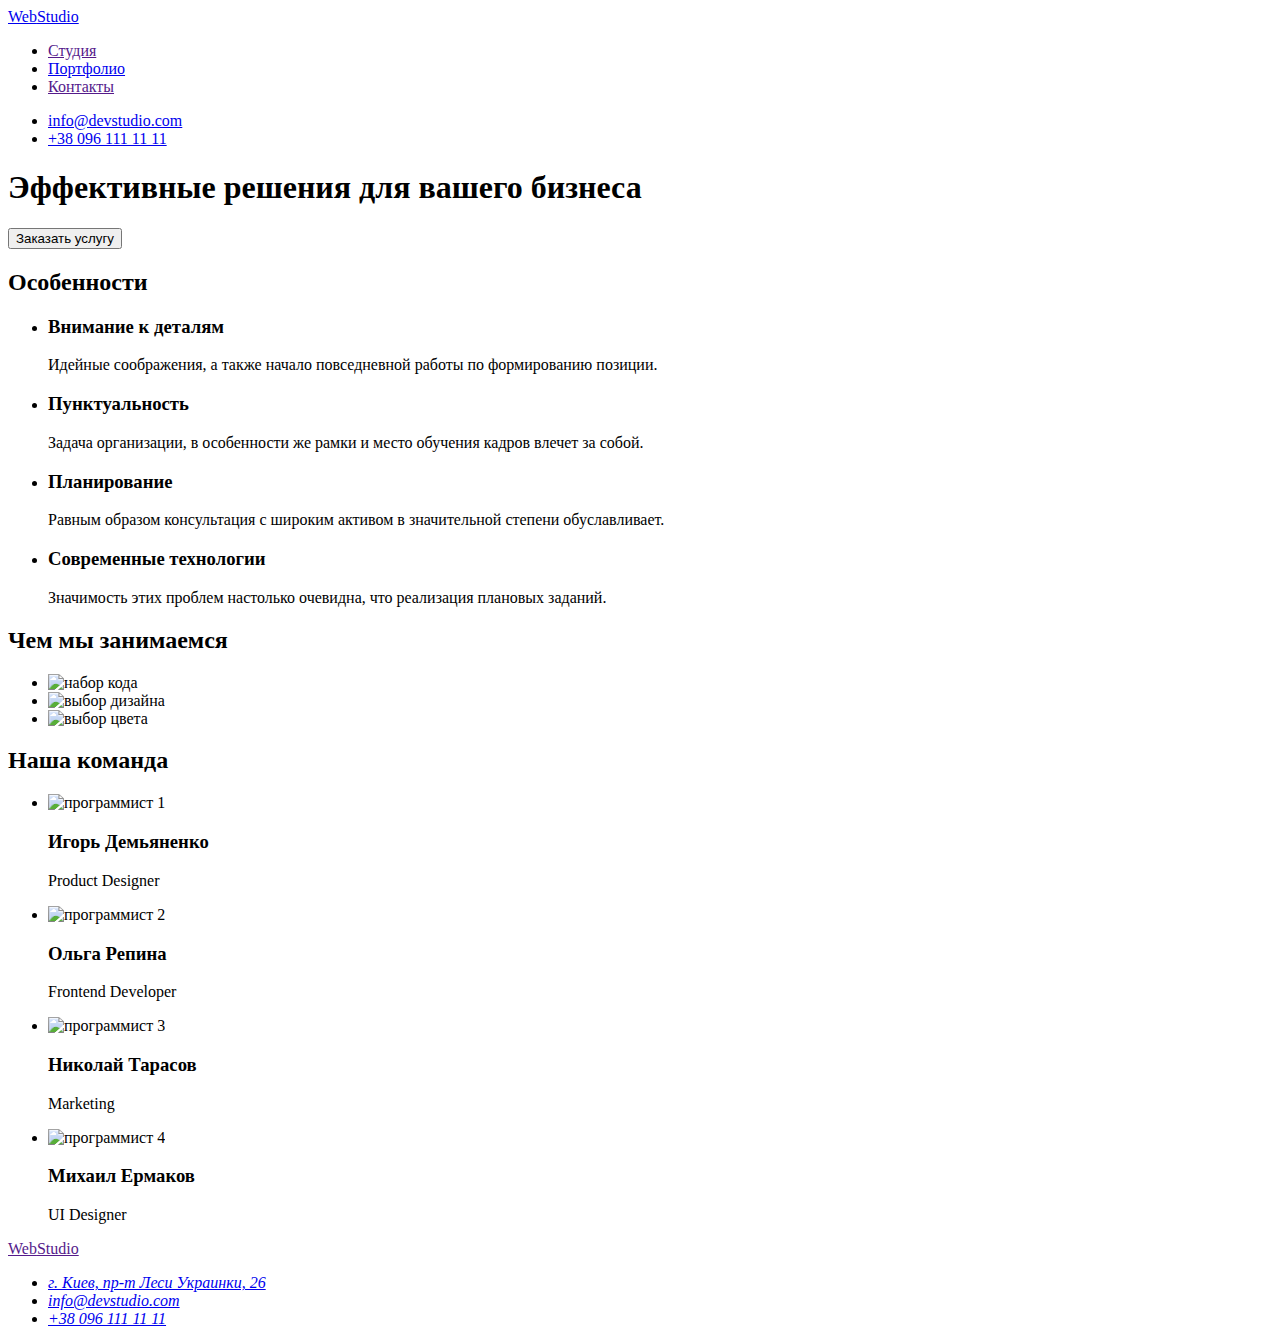
==== index.html @ 96c44c6c "start-hw3" ====
<!DOCTYPE html>
<html lang="ru">

<head>
    <meta charset="UTF-8" />
    <meta http-equiv="X-UA-Compatible" content="IE=edge" />
    <meta name="viewport" content="width=, initial-scale=1.0" />
    <title>Document</title>
    <link rel="preconnect" href="https://fonts.googleapis.com">
    <link rel="preconnect" href="https://fonts.gstatic.com" crossorigin>
    <link
        href="https://fonts.googleapis.com/css2?family=Raleway:wght@700&family=Roboto:wght@400;500;700;900&display=swap"
        rel="stylesheet" />
    <link rel="stylesheet" href="./css/style.css" />
</head>

<body>
    <header class="header">
        <nav class="header-navigation">
            <a lang="en" class="link header-logo" href="./index.html">Web<span class="logo">Studio</span></a>

            <ul class="list header-list">
                <li class="heder-item"><a class="link header-link" href="">Студия</a></li>
                <li class="heder-item"><a class="link header-link" href="./portfolio.html">Портфолио</a></li>
                <li class="heder-item"><a class="link header-link" href="">Контакты</a></li>
            </ul>
        </nav>
        <ul class="list header-list">
            <li><a class="link header-mail" href="mailto:info@devstudio.com">info@devstudio.com</a></li>
            <li><a class="link header-tel" href="tel:+380961111111">+38 096 111 11 11</a></li>
        </ul>
    </header>
    <main>
        <section class="hero">
            <h1 class="hero-title">Эффективные решения для вашего бизнеса</h1>
            <button class="hero-btn" type="button">Заказать услугу</button>
        </section>
        <section>
            <h2 class="after-title">Особенности</h2>
            <ul class="list">
                <li>
                    <h3 class="after-title-text">Внимание к деталям</h3>
                    <p class="about-text">Идейные соображения, а также начало повседневной работы по формированию
                        позиции.</p>
                </li>
                <li>
                    <h3 class="after-title-text">Пунктуальность</h3>
                    <p class="about-text">Задача организации, в особенности же рамки и место обучения кадров влечет за
                        собой.</p>
                </li>
                <li>
                    <h3 class="after-title-text">Планирование</h3>
                    <p class="about-text">Равным образом консультация с широким активом в значительной степени
                        обуславливает.</p>
                </li>
                <li>
                    <h3 class="after-title-text">Современные технологии</h3>
                    <p class="about-text">Значимость этих проблем настолько очевидна, что реализация плановых заданий.
                    </p>
                </li>
            </ul>
        </section>
        <section>
            <h2 class="about">Чем мы занимаемся</h2>
            <ul class="list">
                <li>
                    <img src="./images/box1.jpg.jpg.jpg" alt="набор кода" width="370" height="294" />
                </li>
                <li>
                    <img src="./images/box2.jpg.jpg.jpg" alt="выбор дизайна" width="370" height="294" />
                </li>
                <li>
                    <img src="./images/box3.jpg.jpg.jpg" alt="выбор цвета" width="370" height="294" />
                </li>
            </ul>
        </section>
        <section class="team">
            <h2 class="about-team">Наша команда</h2>
            <ul class="list">
                <li class="text-item">
                    <img src="./images/igor.jpg.jpg.jpg" alt="программист 1" width="270" height="260">
                    <h3 class="team-name">Игорь Демьяненко</h3>
                    <p lang="en" class="about-proffesion">Product Designer</p>
                </li>
                <li class="text-item">
                    <img src="./images/olga.jpg.jpg.jpg" alt="программист 2" width="270" height="260">
                    <h3 class="team-name">Ольга Репина</h3>
                    <p lang="en" class="about-proffesion">Frontend Developer</p>
                </li>
                <li class="text-item">
                    <img src="./images/nik,jpg.jpg.jpg" alt="программист 3" width="270" height="260">
                    <h3 class="team-name">Николай Тарасов</h3>
                    <p lang="en" class="about-proffesion">Marketing</p>
                </li>
                <li class="text-item">
                    <img src="./images/mih,jpg.jpg.jpg" alt="программист 4" width="270" height="260">
                    <h3 class="team-name">Михаил Ермаков</h3>
                    <p lang="en" class="about-proffesion">UI Designer</p>
                </li>
            </ul>
        </section>
    </main>
    <footer class="footer">
        <a lang="en" class="link header-logo" href="">Web<span class="footer-logo">Studio</span></a>
        <address>
            <ul class="list">
                <li>
                    <a class="link footer-adress" href="https://goo.gl/maps/NAtfoEQzkV2NYPrAA" target="_blank"
                        rel="noopener noreferrer">
                        г. Киев, пр-т Леси Украинки, 26</a>
                </li>
                <li><a class="link footer-item" href="mailto:info@devstudio.com">info@devstudio.com</a></li>
                <li><a class="link footer-item" href="tel:+380961111111">+38 096 111 11 11</a></li>
            </ul>
        </address>
    </footer>
</body>

</html>
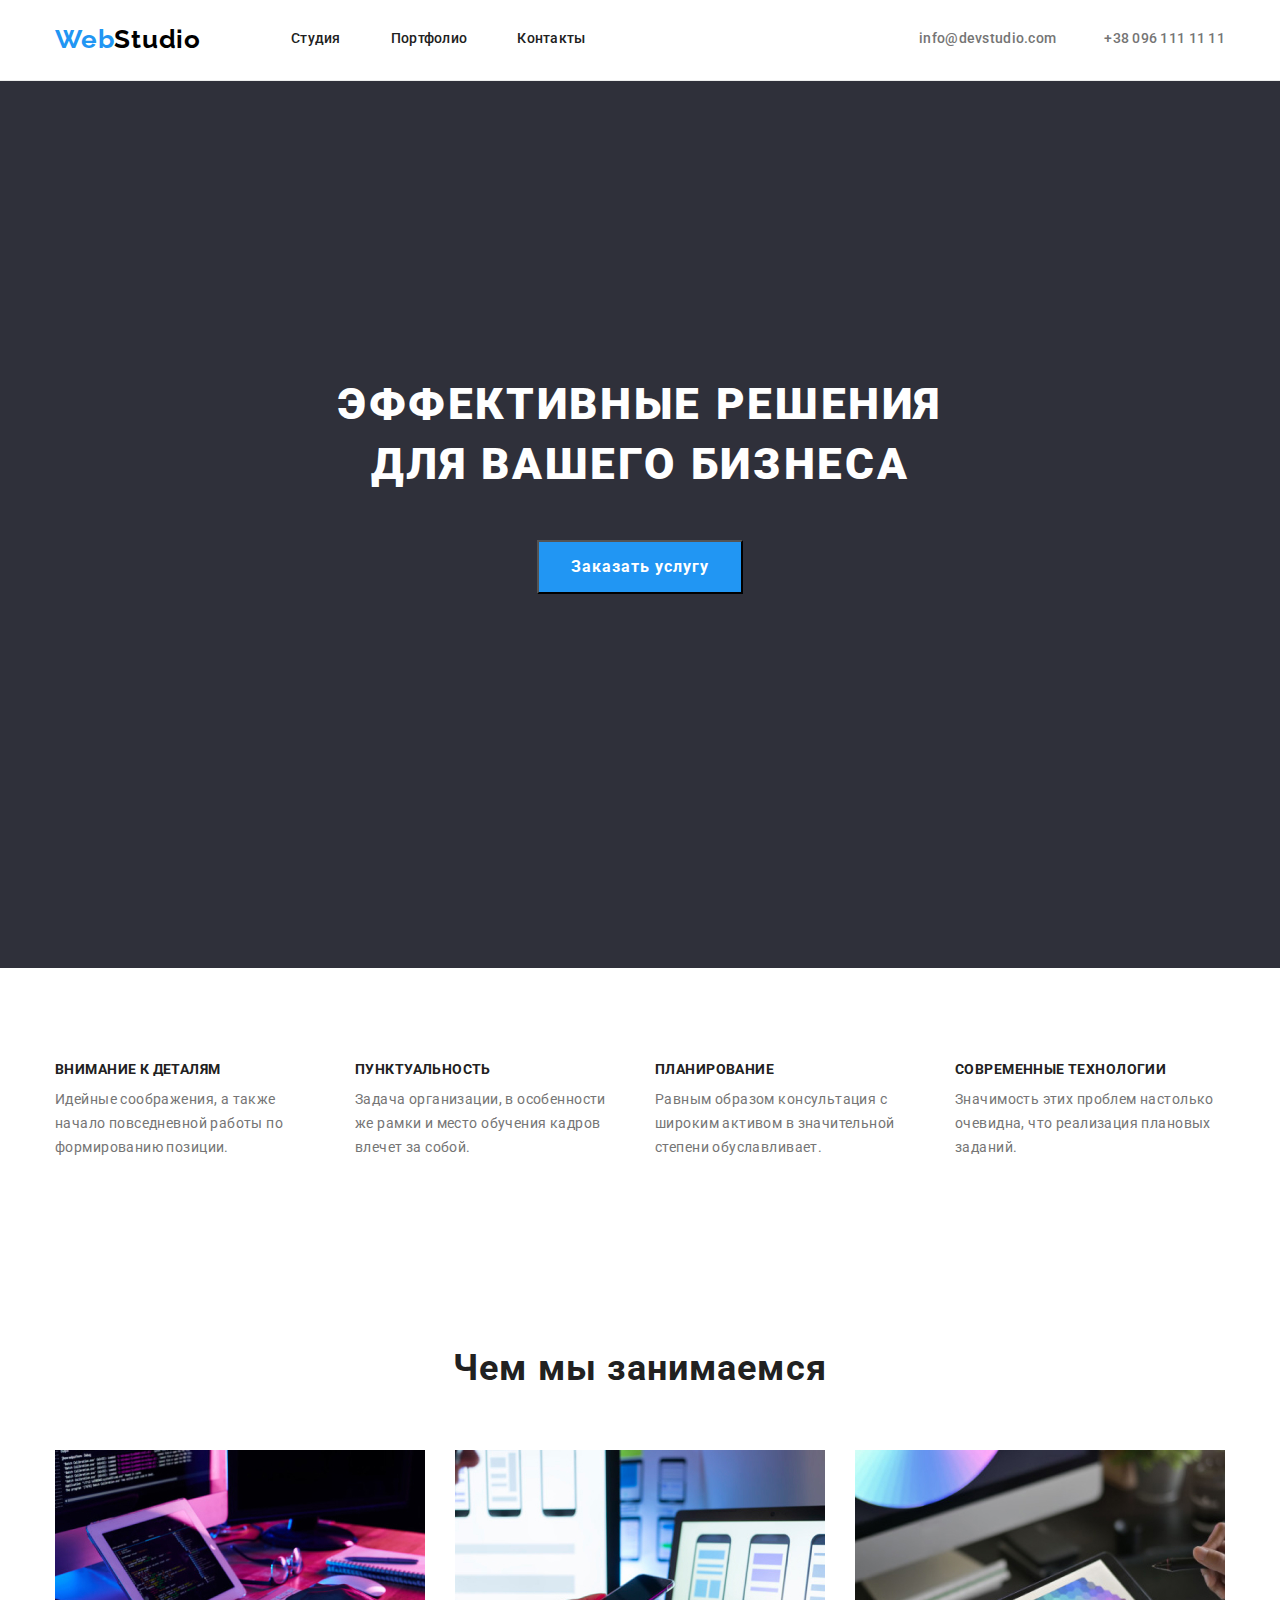
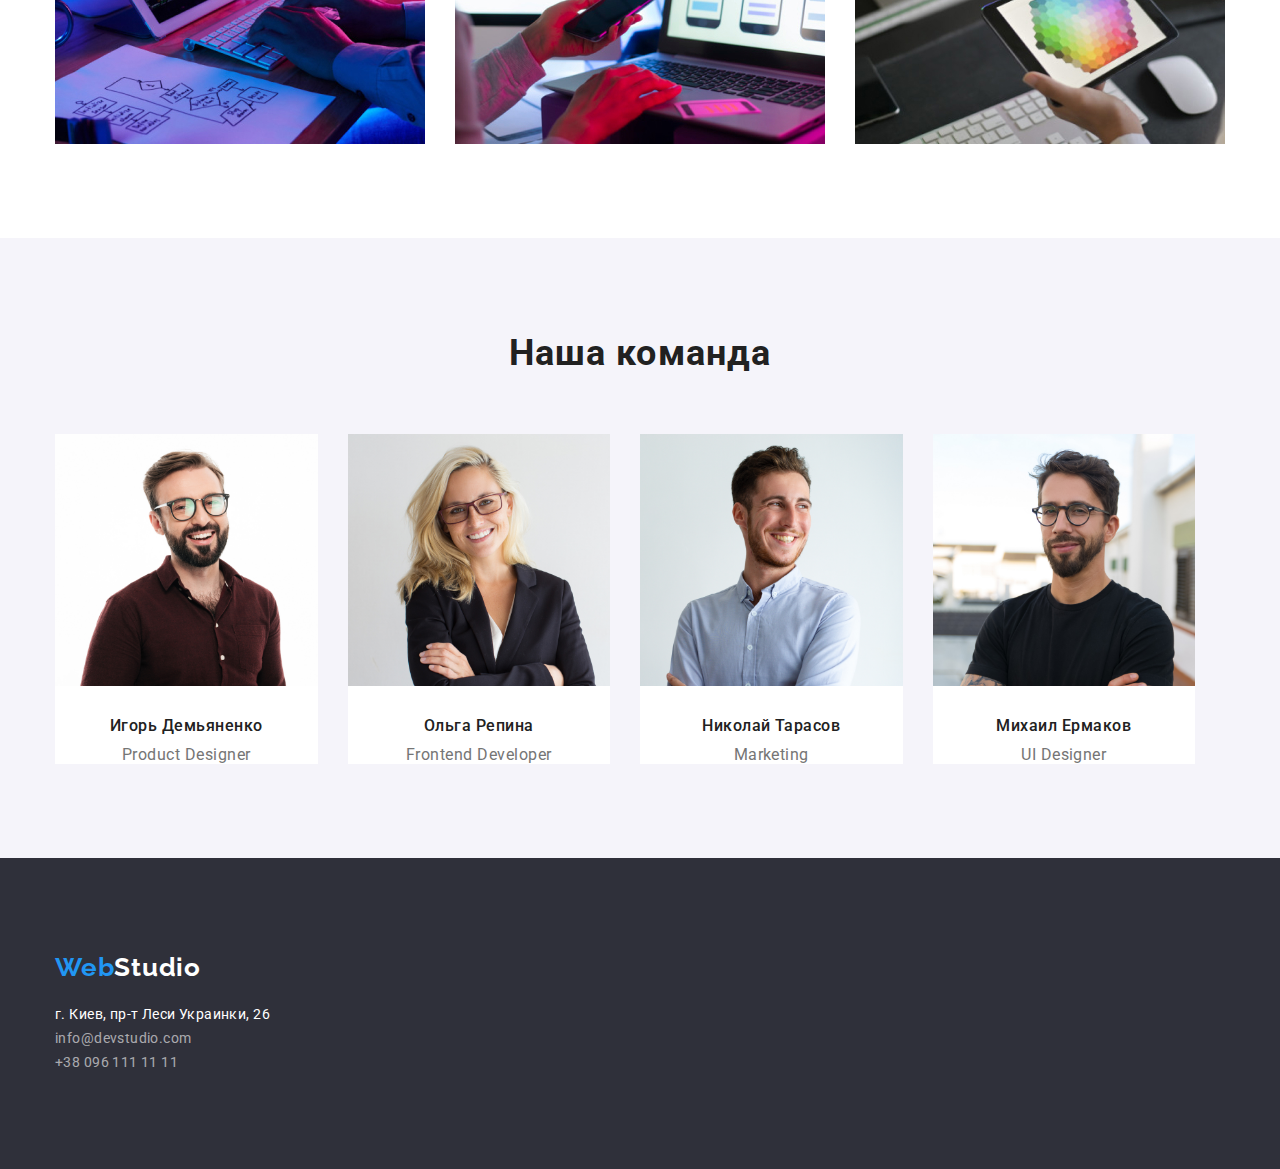
==== commit 7d272d9d: "hw-3" ====
--- a/index.html
+++ b/index.html
@@ -6,77 +6,96 @@
     <meta http-equiv="X-UA-Compatible" content="IE=edge" />
     <meta name="viewport" content="width=, initial-scale=1.0" />
     <title>Document</title>
-    <link rel="preconnect" href="https://fonts.googleapis.com">
+        <link rel="preconnect" href="https://fonts.googleapis.com">
     <link rel="preconnect" href="https://fonts.gstatic.com" crossorigin>
     <link
         href="https://fonts.googleapis.com/css2?family=Raleway:wght@700&family=Roboto:wght@400;500;700;900&display=swap"
         rel="stylesheet" />
+        <link rel="stylesheet" href="https://cdnjs.cloudflare.com/ajax/libs/modern-normalize/0.6.0/modern-normalize.min.css" />
     <link rel="stylesheet" href="./css/style.css" />
 </head>
 
 <body>
     <header class="header">
+        <div class="container header-container">
         <nav class="header-navigation">
             <a lang="en" class="link header-logo" href="./index.html">Web<span class="logo">Studio</span></a>
 
             <ul class="list header-list">
-                <li class="heder-item"><a class="link header-link" href="">Студия</a></li>
-                <li class="heder-item"><a class="link header-link" href="./portfolio.html">Портфолио</a></li>
-                <li class="heder-item"><a class="link header-link" href="">Контакты</a></li>
+                <li class="header-item"><a class="link header-link pre-header" href="">Студия</a></li>
+                <li class="header-item"><a class="link header-link pre-header" href="./portfolio.html">Портфолио</a></li>
+                <li class="header-item"><a class="link header-link pre-header" href="">Контакты</a></li>
             </ul>
         </nav>
+        <div class="header-connect">
         <ul class="list header-list">
             <li><a class="link header-mail" href="mailto:info@devstudio.com">info@devstudio.com</a></li>
             <li><a class="link header-tel" href="tel:+380961111111">+38 096 111 11 11</a></li>
         </ul>
+        </div>
+        </div>
     </header>
     <main>
         <section class="hero">
-            <h1 class="hero-title">Эффективные решения для вашего бизнеса</h1>
+            <div class="container">
+            <div class="section">
+            <h1 class="hero-title">Эффективные решения <br>для вашего бизнеса</h1>
             <button class="hero-btn" type="button">Заказать услугу</button>
+            </div>
+            </div>
         </section>
         <section>
+            <div class="container">
+            <div class="section">
             <h2 class="after-title">Особенности</h2>
-            <ul class="list">
-                <li>
+            <ul class="about-list list">
+                <li class="about-item">
                     <h3 class="after-title-text">Внимание к деталям</h3>
                     <p class="about-text">Идейные соображения, а также начало повседневной работы по формированию
                         позиции.</p>
                 </li>
-                <li>
+                <li class="about-item">
                     <h3 class="after-title-text">Пунктуальность</h3>
                     <p class="about-text">Задача организации, в особенности же рамки и место обучения кадров влечет за
                         собой.</p>
                 </li>
-                <li>
+                <li class="about-item">
                     <h3 class="after-title-text">Планирование</h3>
                     <p class="about-text">Равным образом консультация с широким активом в значительной степени
                         обуславливает.</p>
                 </li>
-                <li>
+                <li class="about-item">
                     <h3 class="after-title-text">Современные технологии</h3>
                     <p class="about-text">Значимость этих проблем настолько очевидна, что реализация плановых заданий.
                     </p>
                 </li>
             </ul>
+            </div>
+            </div>
         </section>
         <section>
+            <div class="container">
+            <div class="section">
             <h2 class="about">Чем мы занимаемся</h2>
-            <ul class="list">
-                <li>
+            <ul class="about-list list">
+                <li class="about-img">
                     <img src="./images/box1.jpg.jpg.jpg" alt="набор кода" width="370" height="294" />
                 </li>
-                <li>
+                <li class="about-img">
                     <img src="./images/box2.jpg.jpg.jpg" alt="выбор дизайна" width="370" height="294" />
                 </li>
-                <li>
+                <li class="about-img">
                     <img src="./images/box3.jpg.jpg.jpg" alt="выбор цвета" width="370" height="294" />
                 </li>
             </ul>
+            </div>
+            </div>
         </section>
         <section class="team">
+            <div class="container">
+            <div class="section">
             <h2 class="about-team">Наша команда</h2>
-            <ul class="list">
+            <ul class="about-list list">
                 <li class="text-item">
                     <img src="./images/igor.jpg.jpg.jpg" alt="программист 1" width="270" height="260">
                     <h3 class="team-name">Игорь Демьяненко</h3>
@@ -98,21 +117,27 @@
                     <p lang="en" class="about-proffesion">UI Designer</p>
                 </li>
             </ul>
-        </section>
+            </div>
+            </div>
+         </section>
     </main>
     <footer class="footer">
-        <a lang="en" class="link header-logo" href="">Web<span class="footer-logo">Studio</span></a>
-        <address>
-            <ul class="list">
-                <li>
-                    <a class="link footer-adress" href="https://goo.gl/maps/NAtfoEQzkV2NYPrAA" target="_blank"
-                        rel="noopener noreferrer">
-                        г. Киев, пр-т Леси Украинки, 26</a>
-                </li>
-                <li><a class="link footer-item" href="mailto:info@devstudio.com">info@devstudio.com</a></li>
-                <li><a class="link footer-item" href="tel:+380961111111">+38 096 111 11 11</a></li>
-            </ul>
-        </address>
+        <div class="container">
+            <div class="section">
+                <a lang="en" class="link header-logo" href="">Web<span class="footer-logo">Studio</span></a>
+                <address>
+                    <ul class="footer-list list">
+                        <li>
+                            <a class="link footer-adress" href="https://goo.gl/maps/NAtfoEQzkV2NYPrAA" target="_blank"
+                                rel="noopener noreferrer">
+                                г. Киев, пр-т Леси Украинки, 26</a>
+                        </li>
+                        <li><a class="link footer-item" href="mailto:info@devstudio.com">info@devstudio.com</a></li>
+                        <li><a class="link footer-item" href="tel:+380961111111">+38 096 111 11 11</a></li>
+                    </ul>
+                </address>
+            </div>
+        </div>
     </footer>
 </body>
 
--- a/css/style.css
+++ b/css/style.css
@@ -0,0 +1,408 @@
+:root {
+    --main-title-color: #ffffff;
+    --main-text-color: #757575;
+    --second-text-color: #212121;
+    --third-text-color: #ffffff;
+    --fourth-text-color: #2196F3;
+    --main-btn-color: #ffffff;
+    --second-btn-color: #212121;
+    --header-text-color: #212121;
+    --second-header-color: #757575;
+    --main-bg-color:#2F303A;
+    --second-bg-color: #F5F4FA;
+    --third-bg-color: #ffffff;
+    --fourht-bg-color: #2196f3;
+
+}
+
+p,h1,h2,h3,h4,h5,h6{
+  margin:0
+}
+
+ul{
+  margin: 0;
+  padding: 0;
+}
+
+img {
+    display: block;
+    max-width: 100%;
+    height: auto;
+}
+
+.container{
+  width: 1200px;
+  padding-left: 15px;
+  padding-right: 15px;
+  margin: 0 auto; 
+  }
+
+.section{
+  padding-top: 94px;
+  padding-bottom: 94px;
+}
+
+body {
+        font-family:"Roboto" ;
+        }
+
+.main-body-color{
+  color: var(--third-bg-color);
+}
+
+.list {
+    list-style: none;
+}
+
+.link {
+  text-decoration: none;  
+}
+
+/* -----------------------HEADER--------------------- */
+
+.header{
+font-weight: 500;
+font-size: 14px;
+line-height: 1.14;
+letter-spacing: 0.02em;
+padding-top: 24px;
+padding-bottom: 25px;
+border-bottom:  1px solid #ECECEC;
+}
+
+.header-logo{
+margin-right: 90px;
+}
+
+.header-list{
+  display: flex;
+}
+
+.header-navigation{
+  display: flex;
+  align-items: center;
+}
+
+.header-item:not(:last-child){
+margin-right: 50px;
+}
+
+.header-container{
+  display: flex;
+  align-items: center;
+}
+
+.header-link:hover,
+.header-link:focus,
+.current{
+  color: var(--fourth-text-color);
+}
+
+
+.header-connect{
+margin-left: auto;
+}
+
+.header-link.current {
+color: var(--fourth-text-color);
+}
+
+.header-link{
+color: var(--header-text-color);
+}
+
+.header-mail{
+color: var(--second-header-color);
+}
+
+.header-mail:hover,
+.header-mail:focus{
+color: var(--fourth-text-color);
+}
+
+.header-tel:hover,
+.header-tel:focus{
+  color: var(--fourth-text-color);
+}
+
+.header-tel{
+color: var(--second-header-color);
+}
+
+.header-tel{
+  margin-left: 48px;
+}
+
+.header-logo{
+font-family: Raleway, sans-serif;
+font-weight: 700;
+font-size: 26px;
+line-height: 1.19;
+/* identical to box height */
+letter-spacing: 0.03em;
+
+color: #2196F3;
+}
+
+.logo{
+font-family: Raleway, sans-serif;
+font-weight: 700;
+font-size: 26px;
+line-height: 1.19;
+/* identical to box height */
+letter-spacing: 0.03em;
+
+color: #000000;
+}
+
+/* -----------------------HERO--------------------- */
+
+.hero{
+  padding-top: 200px;
+  padding-bottom: 280px;
+  background-color: var(--main-bg-color);
+  background-size: 1600px;
+  text-align: center;
+}
+
+.hero-title{
+font-weight: 900;
+font-size: 44px;
+line-height: 1.36;
+text-align: center;
+letter-spacing: 0.06em;
+text-transform: uppercase;
+margin-bottom: 45px;
+color: var(--main-title-color);
+}
+
+.hero-btn{
+background-color: #2196F3;
+font-family: inherit;
+font-weight: bold;
+font-size: 16px;
+line-height: 1.88;
+display: flex;
+align-items: center;
+text-align: center;
+margin: auto;
+letter-spacing: 0.06em;
+cursor: pointer;
+padding: 10px 32px 10px 32px;
+
+color:var(--main-title-color);
+}
+
+/* -----------------------AFTER TITLE--------------------- */
+
+.after-title{
+  display:none;
+}
+
+.about-list{
+  display: flex;
+  align-items: center;
+}
+
+.about-item:not(:last-child){
+margin-right: 30px;
+}
+
+.after-title-text{
+font-size: 14px;
+line-height: 1.14;
+letter-spacing: 0.03em;
+text-transform: uppercase;
+display: flex;
+align-items: center;
+margin-bottom: 10px;
+color: var(--second-text-color);
+}
+
+.about-text{
+font-size: 14px;
+line-height: 1.71;
+/* or 171% */
+letter-spacing: 0.03em;
+max-width: 270px;
+
+color: var(--main-text-color);
+}
+
+/* -----------------------ABOUT--------------------- */
+
+.about{
+font-size: 36px;
+line-height: 1.17;
+text-align: center;
+letter-spacing: 0.03em;
+margin-bottom: 60px;
+color: var(--second-text-color);
+}
+
+.about-img:not(:last-child){
+margin-right: 30px;
+}
+
+/* -----------------------TEAM<--------------------- */
+
+.team{
+  background-color: var(--second-bg-color);
+  background-size: 1600px;
+}
+
+.about-team{
+font-size: 36px;
+line-height: 1.17;
+text-align: center;
+letter-spacing: 0.03em;
+margin-bottom: 60px;
+color: var(--second-text-color);
+}
+
+.text-item{
+  background-color: var(--third-bg-color);
+  margin-right: 30px;
+}
+
+.team-name{
+font-weight: 500;
+font-size: 16px;
+line-height: 19px;
+/* identical to box height */
+text-align: center;
+letter-spacing: 0.03em;
+margin-top: 30px;
+margin-bottom: 10px;
+color: var(--second-text-color);
+}
+
+.about-proffesion
+{
+font-size: 16px;
+line-height: 1.19;
+/* identical to box height */
+text-align: center;
+letter-spacing: 0.03em;
+
+color: var(--main-text-color);
+}
+
+.footer{
+  background-color: var(--main-bg-color);
+}
+
+.footer-logo{
+font-family: Raleway, sans-serif;
+font-style: normal;
+font-weight: 700;
+font-size: 26px;
+line-height: 1.19;
+/* identical to box height */
+letter-spacing: 0.03em;
+padding-top: 60px;
+padding-bottom: 161px;
+color:#ffffff;
+}
+
+.footer-list{
+  padding-top: 20px;
+  text-align: left;
+}
+
+.footer-item:hover,
+.footer-item:focus{
+  color: var(--fourth-text-color);
+}
+
+.footer-item{
+font-style: normal;
+font-weight: normal;
+font-size: 14px;
+line-height: 1.71;
+/* or 171% */
+letter-spacing: 0.03em;
+padding-bottom: 9px;
+color: rgba(255, 255, 255, 0.6);
+}
+
+.footer-adress{
+font-style: normal;
+font-weight: normal;
+font-size: 14px;
+line-height: 1.71;
+/* or 171% */
+letter-spacing: 0.03em;
+padding-bottom: 9px;
+color: var(--third-text-color);
+}
+
+/* -----------------------PORTFOLIO<--------------------- */
+
+.portfolio-btn:hover,
+.portfolio-btn:focus,
+.current{
+  color: var(--third-text-color);
+  background-color: var(--fourht-bg-color);
+}
+
+.filter-list{
+  margin-bottom: 34px;
+  display: flex;
+  justify-content: center;
+}
+
+.filter-item{
+  margin-left: 8px;
+}
+
+.portfolio-btn{
+background-color: var(--second-bg-color);
+font-family: inherit;
+font-weight: 500;
+font-size: 16px;
+line-height: 1.63;
+text-align: center;
+letter-spacing: 0.03em;
+cursor: pointer;
+color: var(--second-btn-color);
+border-radius: 4px;
+padding: 6px 22px;
+min-width: 73px;
+border: 2px solid transparent;
+}
+
+.filter-img{
+    display: flex;
+    flex-wrap: wrap;
+    margin-right: -30px;
+    margin-bottom: -30px;
+}
+
+.portfolio-item{
+background: var(--third-bg-color);
+  flex-basis: calc(100% / 3 - 30px);
+  margin-right: 30px;
+  margin-bottom: 30px;
+}
+
+.filter{
+  padding: 24px 20px 0px 20px;
+  }
+
+.after-img{
+font-size: 18px;
+line-height: 2.00;
+/* identical to box height, or 200% */
+letter-spacing: 0.06em;
+color: var(--second-text-color);
+}
+
+.about-img{
+font-size: 16px;
+line-height: 1.88;
+/* identical to box height, or 187% */
+letter-spacing: 0.03em;
+
+color: var(--main-text-color);
+}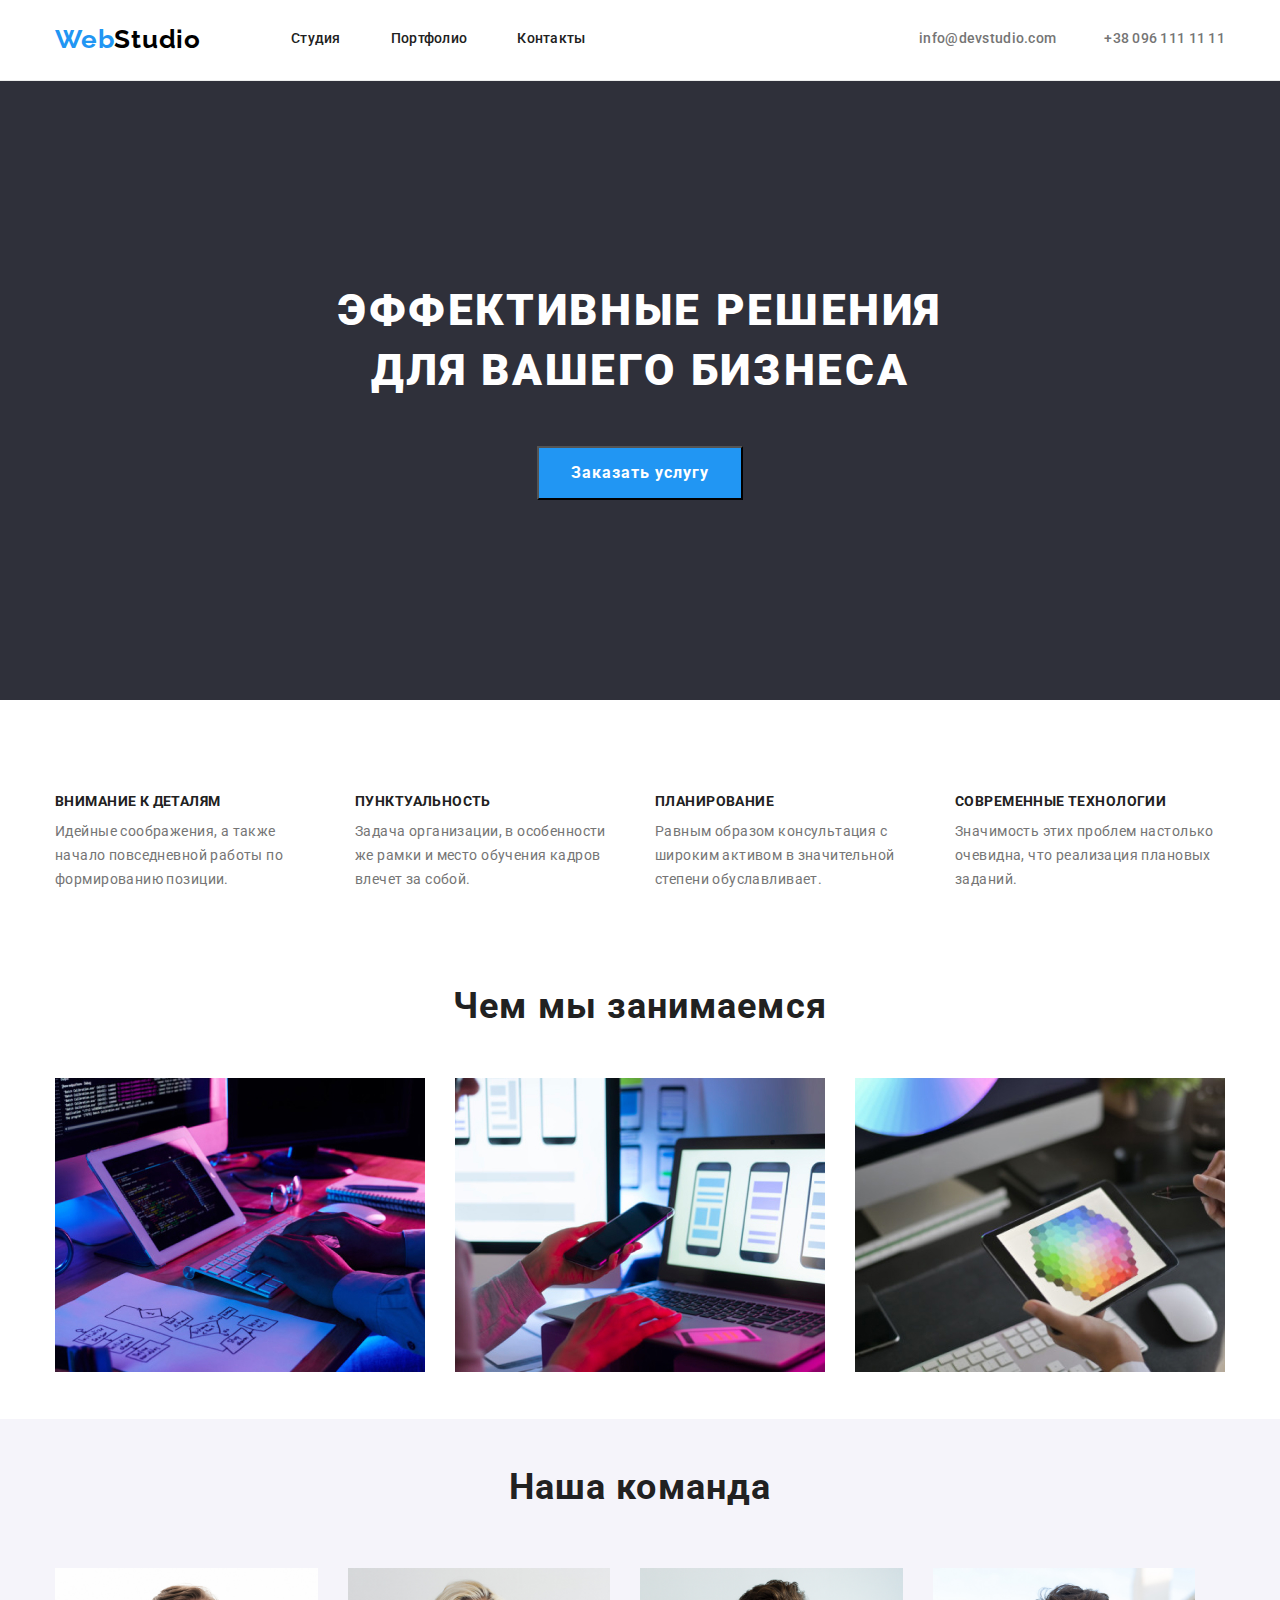
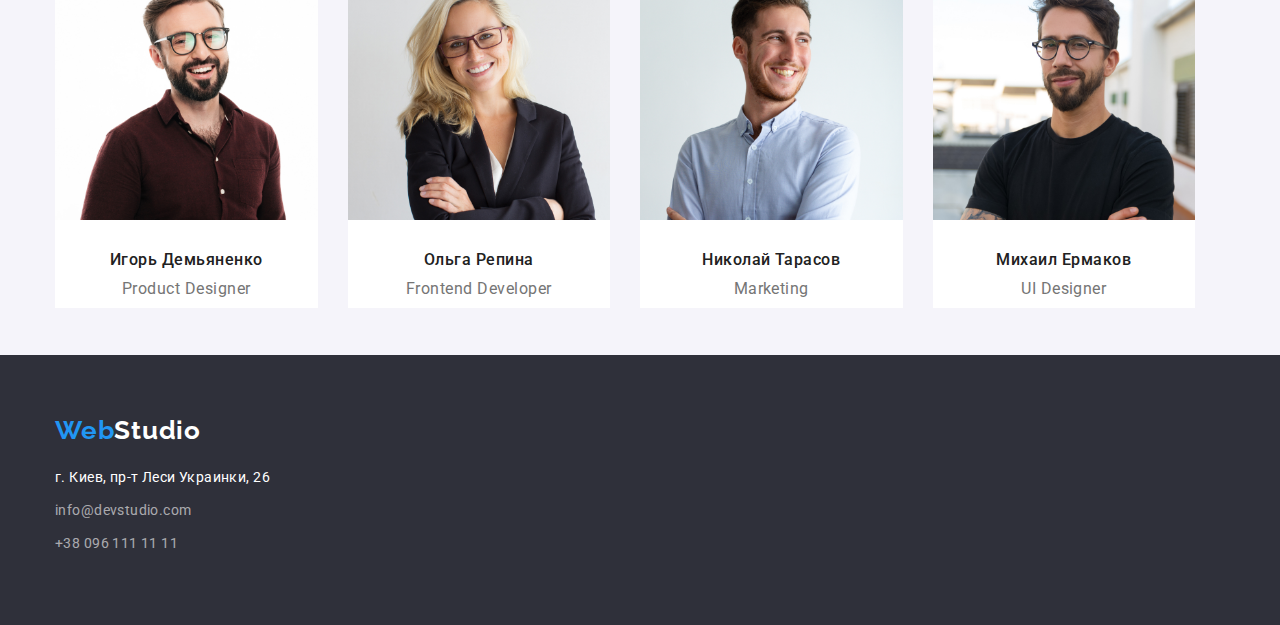
==== commit 3f0d9560: "hw-3-correction" ====
--- a/index.html
+++ b/index.html
@@ -37,16 +37,13 @@
     </header>
     <main>
         <section class="hero">
-            <div class="container">
-            <div class="section">
+            <div class="container">            
             <h1 class="hero-title">Эффективные решения <br>для вашего бизнеса</h1>
             <button class="hero-btn" type="button">Заказать услугу</button>
             </div>
-            </div>
         </section>
-        <section>
+        <section class="section-after-title">
             <div class="container">
-            <div class="section">
             <h2 class="after-title">Особенности</h2>
             <ul class="about-list list">
                 <li class="about-item">
@@ -71,12 +68,10 @@
                 </li>
             </ul>
             </div>
-            </div>
         </section>
-        <section>
+        <section class="section">
             <div class="container">
-            <div class="section">
-            <h2 class="about">Чем мы занимаемся</h2>
+                <h2 class="about">Чем мы занимаемся</h2>
             <ul class="about-list list">
                 <li class="about-img">
                     <img src="./images/box1.jpg.jpg.jpg" alt="набор кода" width="370" height="294" />
@@ -89,7 +84,6 @@
                 </li>
             </ul>
             </div>
-            </div>
         </section>
         <section class="team">
             <div class="container">
@@ -98,23 +92,31 @@
             <ul class="about-list list">
                 <li class="text-item">
                     <img src="./images/igor.jpg.jpg.jpg" alt="программист 1" width="270" height="260">
+                    <div class="team-item">
                     <h3 class="team-name">Игорь Демьяненко</h3>
                     <p lang="en" class="about-proffesion">Product Designer</p>
+                </div>
                 </li>
                 <li class="text-item">
                     <img src="./images/olga.jpg.jpg.jpg" alt="программист 2" width="270" height="260">
+                    <div class="team-item">
                     <h3 class="team-name">Ольга Репина</h3>
                     <p lang="en" class="about-proffesion">Frontend Developer</p>
+                </div>
                 </li>
                 <li class="text-item">
                     <img src="./images/nik,jpg.jpg.jpg" alt="программист 3" width="270" height="260">
-                    <h3 class="team-name">Николай Тарасов</h3>
+                    <div class="team-item"
+                ><h3 class="team-name">Николай Тарасов</h3>
                     <p lang="en" class="about-proffesion">Marketing</p>
+                </div>
                 </li>
                 <li class="text-item">
                     <img src="./images/mih,jpg.jpg.jpg" alt="программист 4" width="270" height="260">
+                    <div class="team-item">
                     <h3 class="team-name">Михаил Ермаков</h3>
                     <p lang="en" class="about-proffesion">UI Designer</p>
+                </div>
                 </li>
             </ul>
             </div>
@@ -123,20 +125,20 @@
     </main>
     <footer class="footer">
         <div class="container">
-            <div class="section">
-                <a lang="en" class="link header-logo" href="">Web<span class="footer-logo">Studio</span></a>
-                <address>
-                    <ul class="footer-list list">
-                        <li>
-                            <a class="link footer-adress" href="https://goo.gl/maps/NAtfoEQzkV2NYPrAA" target="_blank"
-                                rel="noopener noreferrer">
-                                г. Киев, пр-т Леси Украинки, 26</a>
-                        </li>
-                        <li><a class="link footer-item" href="mailto:info@devstudio.com">info@devstudio.com</a></li>
-                        <li><a class="link footer-item" href="tel:+380961111111">+38 096 111 11 11</a></li>
-                    </ul>
-                </address>
-            </div>
+        <a lang="en" class="link header-logo" href="">Web<span class="footer-logo">Studio</span></a>
+        <address>
+        <ul class="footer-list list">
+            <li class="item">
+            <a class="link footer-adress" href="https://goo.gl/maps/NAtfoEQzkV2NYPrAA" target="_blank"
+                    rel="noopener noreferrer">
+                    г. Киев, пр-т Леси Украинки, 26</a>
+            </li>
+            <li class="item">
+                <a class="link footer-item" href="mailto:info@devstudio.com">info@devstudio.com</a></li>
+            <li class="item">
+                <a class="link footer-item" href="tel:+380961111111">+38 096 111 11 11</a></li>
+        </ul>
+        </address>
         </div>
     </footer>
 </body>
--- a/css/style.css
+++ b/css/style.css
@@ -37,9 +37,14 @@
   margin: 0 auto; 
   }
 
+.section-after-title{
+  padding-top: 94px;
+  padding-bottom: 47px;
+}
+
 .section{
-  padding-top: 94px;
-  padding-bottom: 94px;
+  padding-top: 47px;
+  padding-bottom: 47px;
 }
 
 body {
@@ -75,12 +80,12 @@
 }
 
 .header-list{
-  display: flex;
+display: flex;
 }
 
 .header-navigation{
-  display: flex;
-  align-items: center;
+display: flex;
+align-items: center;
 }
 
 .header-item:not(:last-child){
@@ -88,14 +93,14 @@
 }
 
 .header-container{
-  display: flex;
-  align-items: center;
+display: flex;
+align-items: center;
 }
 
 .header-link:hover,
 .header-link:focus,
 .current{
-  color: var(--fourth-text-color);
+color: var(--fourth-text-color);
 }
 
 
@@ -122,7 +127,7 @@
 
 .header-tel:hover,
 .header-tel:focus{
-  color: var(--fourth-text-color);
+color: var(--fourth-text-color);
 }
 
 .header-tel{
@@ -130,7 +135,7 @@
 }
 
 .header-tel{
-  margin-left: 48px;
+margin-left: 48px;
 }
 
 .header-logo{
@@ -159,14 +164,13 @@
 
 .hero{
   padding-top: 200px;
-  padding-bottom: 280px;
+  padding-bottom: 200px;
   background-color: var(--main-bg-color);
   background-size: 1600px;
   text-align: center;
 }
 
-.hero-title{
-font-weight: 900;
+.hero-title{font-weight: 900;
 font-size: 44px;
 line-height: 1.36;
 text-align: center;
@@ -236,7 +240,7 @@
 line-height: 1.17;
 text-align: center;
 letter-spacing: 0.03em;
-margin-bottom: 60px;
+margin-bottom: 50px;
 color: var(--second-text-color);
 }
 
@@ -265,15 +269,18 @@
   margin-right: 30px;
 }
 
+.team-item{
+text-align: center;
+margin-top: 30px;
+margin-bottom: 10px;
+}
+
 .team-name{
 font-weight: 500;
 font-size: 16px;
-line-height: 19px;
+line-height: 1.19;
 /* identical to box height */
-text-align: center;
-letter-spacing: 0.03em;
-margin-top: 30px;
-margin-bottom: 10px;
+letter-spacing: 0.03em;
 color: var(--second-text-color);
 }
 
@@ -282,14 +289,17 @@
 font-size: 16px;
 line-height: 1.19;
 /* identical to box height */
-text-align: center;
-letter-spacing: 0.03em;
-
+letter-spacing: 0.03em;
+margin-top: 10px;
 color: var(--main-text-color);
 }
 
+/* -----------------------FOOTER--------------------- */
+
 .footer{
-  background-color: var(--main-bg-color);
+background-color: var(--main-bg-color);
+padding-top: 60px;
+padding-bottom: 60px;
 }
 
 .footer-logo{
@@ -300,13 +310,11 @@
 line-height: 1.19;
 /* identical to box height */
 letter-spacing: 0.03em;
-padding-top: 60px;
-padding-bottom: 161px;
 color:#ffffff;
 }
 
 .footer-list{
-  padding-top: 20px;
+  margin-top: 20px;
   text-align: left;
 }
 
@@ -315,14 +323,18 @@
   color: var(--fourth-text-color);
 }
 
+.item{
+margin-bottom: 9px;
+}
+
 .footer-item{
+  font-family: inherit;
 font-style: normal;
 font-weight: normal;
 font-size: 14px;
 line-height: 1.71;
 /* or 171% */
 letter-spacing: 0.03em;
-padding-bottom: 9px;
 color: rgba(255, 255, 255, 0.6);
 }
 
@@ -333,12 +345,15 @@
 line-height: 1.71;
 /* or 171% */
 letter-spacing: 0.03em;
-padding-bottom: 9px;
 color: var(--third-text-color);
 }
 
 /* -----------------------PORTFOLIO<--------------------- */
 
+.portfolio-section{
+  padding-top: 94px;
+  padding-bottom: 94px;
+}
 .portfolio-btn:hover,
 .portfolio-btn:focus,
 .current{
@@ -347,7 +362,7 @@
 }
 
 .filter-list{
-  margin-bottom: 34px;
+  margin-bottom: 50px;
   display: flex;
   justify-content: center;
 }
@@ -387,7 +402,9 @@
 }
 
 .filter{
-  padding: 24px 20px 0px 20px;
+  padding: 20px 24px 20px 24px;
+  border-top: none;
+  border: 1px solid #EEEEEE;
   }
 
 .after-img{
@@ -395,6 +412,7 @@
 line-height: 2.00;
 /* identical to box height, or 200% */
 letter-spacing: 0.06em;
+margin-bottom: 4px;
 color: var(--second-text-color);
 }
 
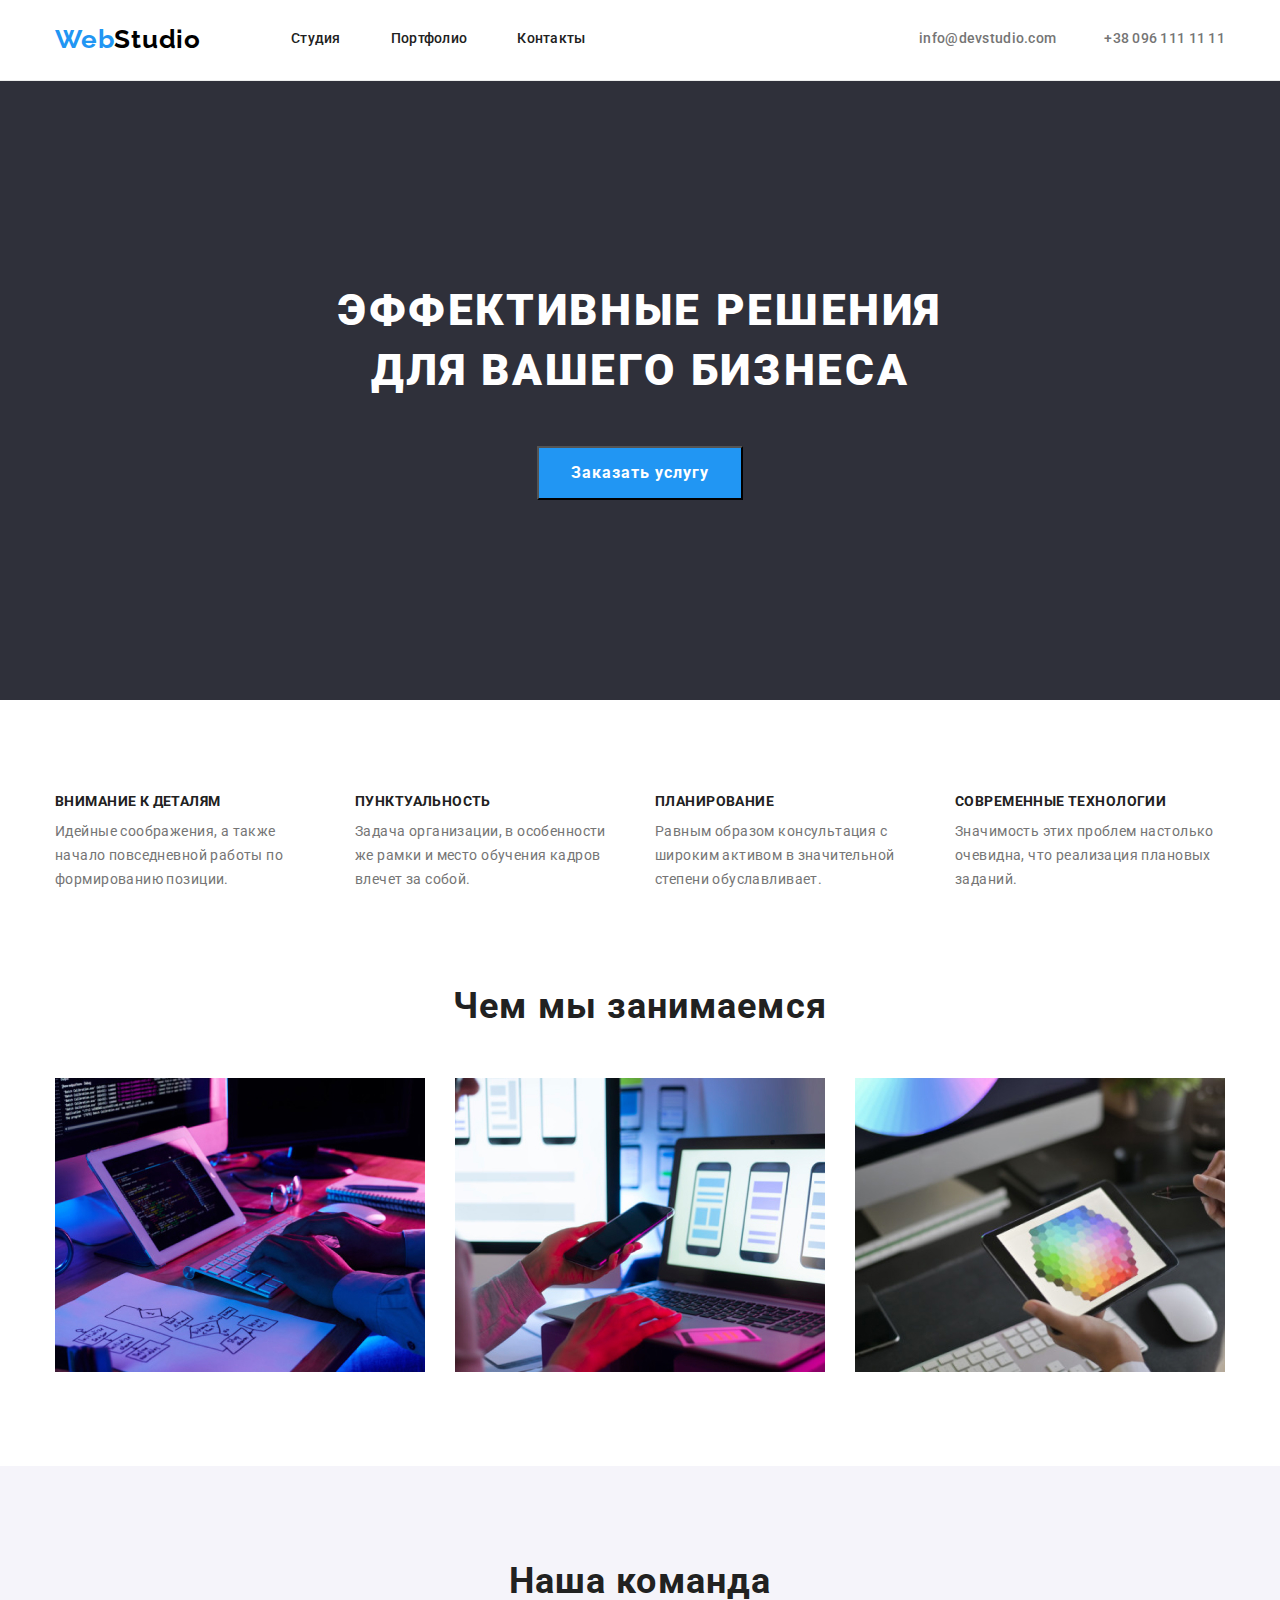
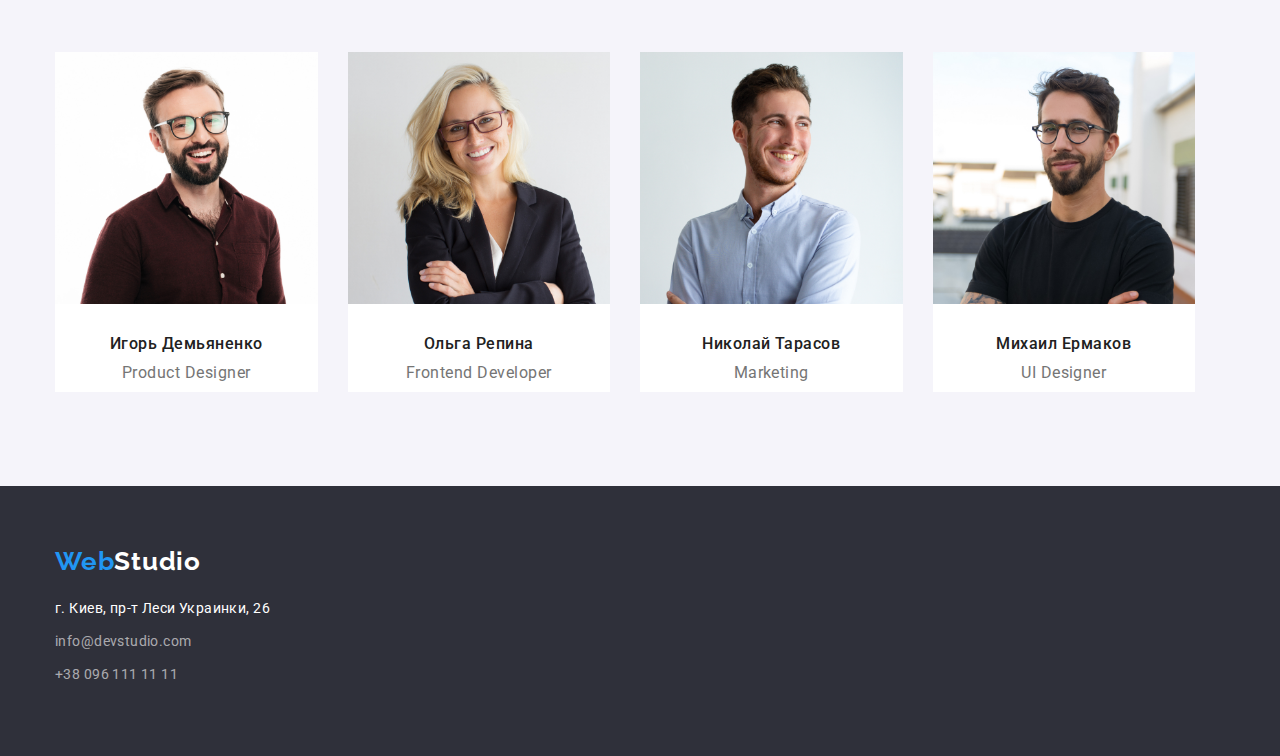
==== commit 8e0eac44: "hw-3-corection-2" ====
--- a/index.html
+++ b/index.html
@@ -85,9 +85,8 @@
             </ul>
             </div>
         </section>
-        <section class="team">
+        <section class="section team">
             <div class="container">
-            <div class="section">
             <h2 class="about-team">Наша команда</h2>
             <ul class="about-list list">
                 <li class="text-item">
@@ -120,7 +119,6 @@
                 </li>
             </ul>
             </div>
-            </div>
          </section>
     </main>
     <footer class="footer">
--- a/css/style.css
+++ b/css/style.css
@@ -39,12 +39,12 @@
 
 .section-after-title{
   padding-top: 94px;
-  padding-bottom: 47px;
+  padding-bottom: 0px;
 }
 
 .section{
-  padding-top: 47px;
-  padding-bottom: 47px;
+  padding-top: 94px;
+  padding-bottom: 94px;
 }
 
 body {
@@ -260,7 +260,7 @@
 line-height: 1.17;
 text-align: center;
 letter-spacing: 0.03em;
-margin-bottom: 60px;
+margin-bottom: 50px;
 color: var(--second-text-color);
 }
 
